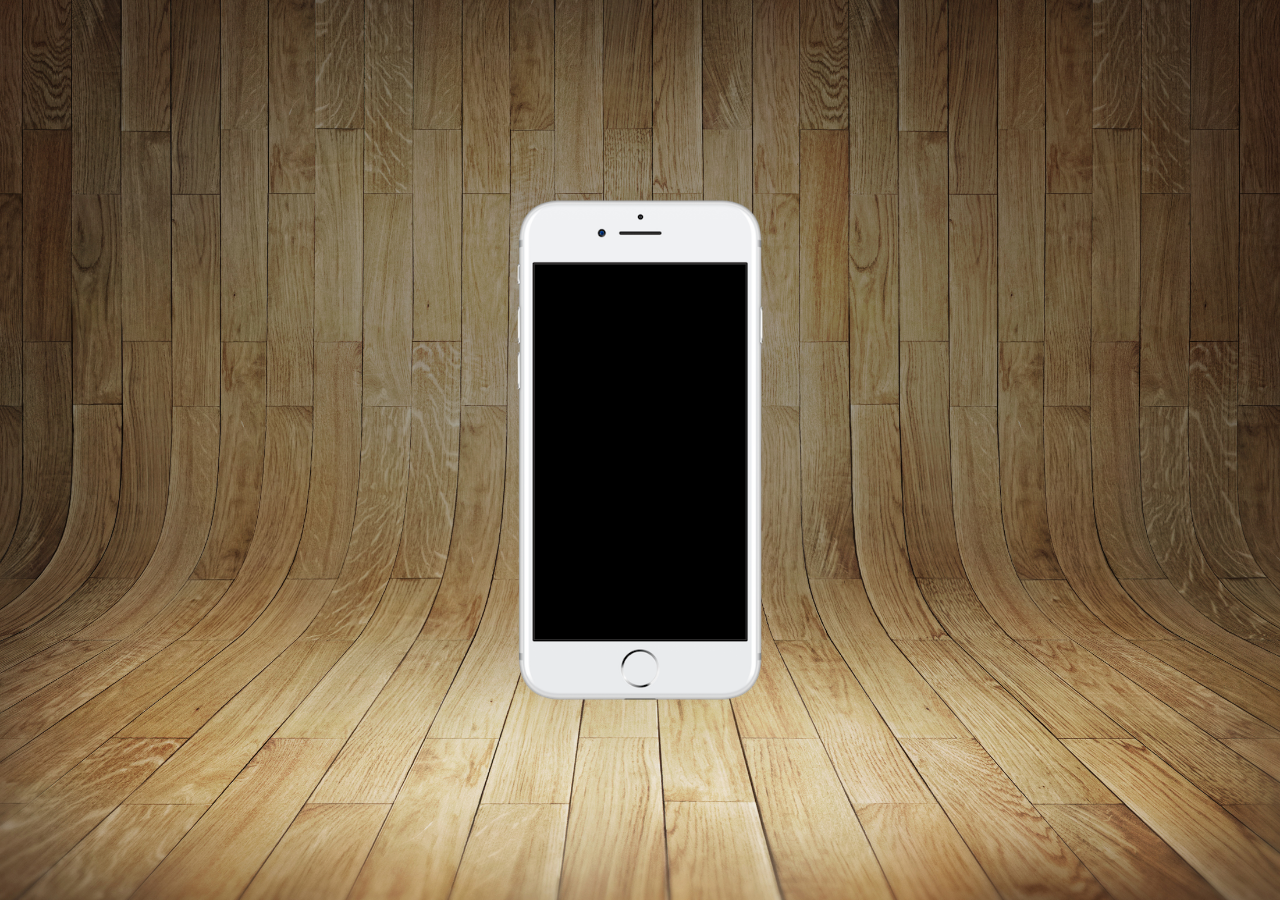
==== index.html @ 3ba6a4c1 "primeiro commit" ====
<!DOCTYPE html>
<html lang="pt-br">
<head>
    <meta charset="UTF-8">
    <meta name="viewport" content="width=device-width, initial-scale=1.0">
    <title>Phone Simulator</title>
    <link rel="stylesheet" href="style.css">
    <link rel="shortcut icon" href="favicon.ico" type="image/x-icon">
</head>
<body>
    <main class="conteudo">
        <div id="celular">
        </div>
    </main>
</body>
</html>
---- style.css ----
@charset "UTF-8";

* {
    margin: 0px;
    padding: 0px;
    font-family: Arial, Helvetica, sans-serif;
}

html, body {
    min-height: 100vh;
    width: 100vw;
}

body {
    background: url(imagens/fundo-madeira.jpg) center center / cover no-repeat;
}

main {
    position: relative;
    height: 100vh;
}

div#celular{
    position: absolute;
    top: 50%;
    left: 50%;
    transform: translate(-50%, -50%);

    width: 250px;
    height: 512px;
    background: url(imagens/frame-iphone.png) center center / contain no-repeat;
}
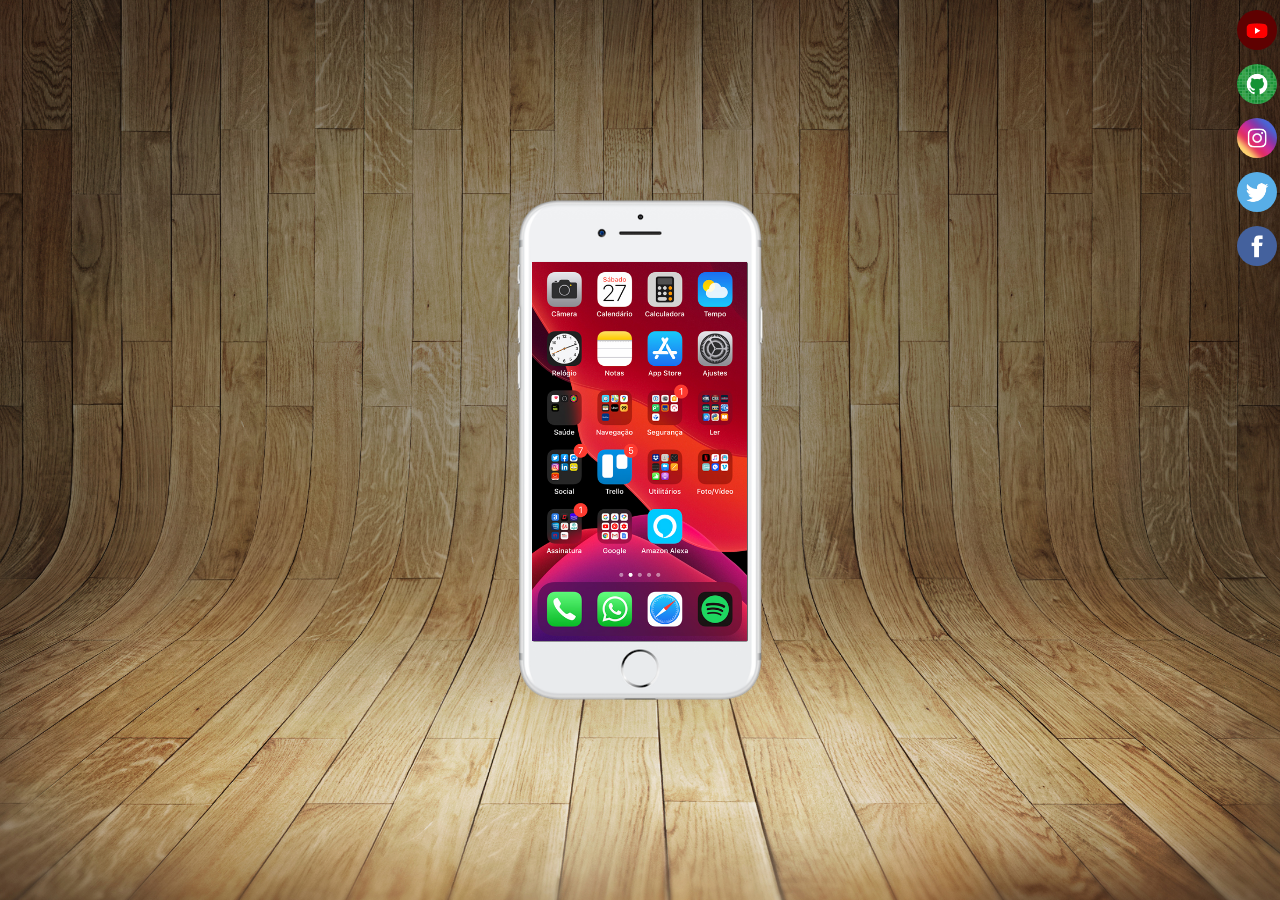
==== commit 1de35aa0: "Adição de novas páginas e ícones para navegar pelo celular" ====
--- a/index.html
+++ b/index.html
@@ -10,6 +10,31 @@
 <body>
     <main class="conteudo">
         <div id="celular">
+            <iframe src="home.html" frameborder="0" name="quadro"></iframe>
+        </div>
+
+        <div id="redes-sociais">
+
+            <a href="" target="quadro">
+                <img src="imagens/logo-youtube.jpg" alt="Youtube" class="icones">
+            </a>
+            <br>
+            <a href="" target="quadro">
+                <img src="imagens/logo-github.jpg" alt="GitHub" class="icones">
+            </a>
+            <br>
+            <a href="instagram.html" target="quadro">
+                <img src="imagens/logo-instagram.jpg" alt="Instagram" class="icones">
+            </a>
+            <br>
+            <a href="" target="quadro">
+                <img src="imagens/logo-twitter.jpg" alt="Twitter" class="icones">
+            </a>
+            <br>
+            <a href="#" target="quadro">
+                <img src="imagens/logo-facebook.jpg" alt="Facebook" class="icones">
+            </a>
+
         </div>
     </main>
 </body>
--- a/style.css
+++ b/style.css
@@ -4,6 +4,7 @@
     margin: 0px;
     padding: 0px;
     font-family: Arial, Helvetica, sans-serif;
+    box-sizing: border-box;
 }
 
 html, body {
@@ -31,3 +32,28 @@
     background: url(imagens/frame-iphone.png) center center / contain no-repeat;
 }
 
+iframe {
+    position: relative;
+    top: 68px;
+    left: 17px;
+    width: 215px;
+    height: 379px;
+}
+
+div#redes-sociais {
+    text-align: right;
+}
+
+div#redes-sociais .icones {
+    width: 40px;
+    border-radius: 50%;
+    margin-top: 10px;
+    margin-right: 3px;
+}
+
+div#redes-sociais img:hover {
+    border: 1px solid rgba(255, 255, 255, 0.329);
+    transform: translate(-3px, -3px);
+    box-shadow: 5px 5px 10px rgba(0, 0, 0, 0.329);
+    transition: transform 0.3s;
+}
